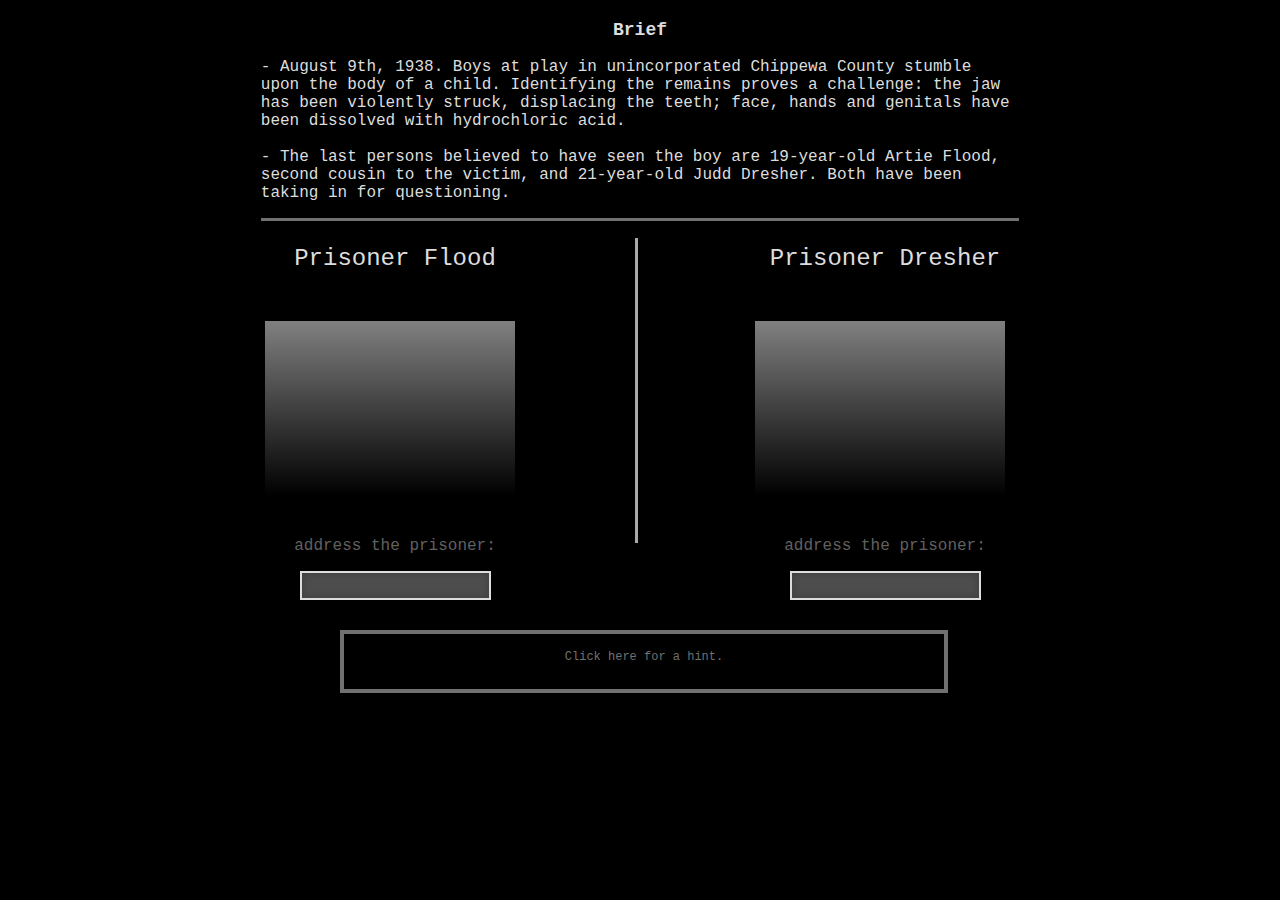
==== index.html @ a6a1c51d "rearranging dirs" ====
<!DOCTYPE html>

<html>
	<head>
	<meta http-equiv="content-type" content="text/html; charset=utf-8">
	<link rel="stylesheet" type="text/css" href="./style.css">
	<link rel="stylesheet" type="text/css" href="https://raw.githubusercontent.com/necolas/normalize.css/master/normalize.css">
	<link href='http://fonts.googleapis.com/css?family=Black+Ops+One|Luckiest+Guy|Sonsie+One|Shojumaru&effect=3d|3d-float|anaglyph|brick-sign|canvas-print|
            crackle|decaying|destruction|distressed|distressed-wood|emboss|fire|fire-animation|fragile|grass|ice|mitosis|neon|outline|putting-green|
            scuffed-steel|shadow-multiple|splintered|static|stonewash|vintage|wallpaper' 
            rel='stylesheet' type='text/css'>
	<script src="https://code.jquery.com/jquery-2.1.4.min.js"></script>
	<script src="interrogate.js"></script>
	<link rel="SHORTCUT ICON" href="../../images/jailbars.ico" type="image/x-icon" />
	<link rel="ICON" href="../../images/jailbars.ico" type="image/ico" />
	<title> behold the man </title>
	</head>
	<body onload = "setScroll();initChat()">
		<div id="briefContainer">
			<p id="briefTitle"><strong> Brief </strong> <br></p>
			<ul id="briefText">  
				<p>- August 9th, 1938. Boys at play in unincorporated Chippewa County stumble upon the body of a child. Identifying the remains proves a challenge: the jaw has been violently struck, displacing the teeth; face, hands and genitals have been dissolved with hydrochloric acid. 
				<br><br>
				- The last persons believed to have seen the boy are 19-year-old Artie Flood, second cousin to the victim, and 21-year-old Judd Dresher. Both have been taking in for questioning.
 			</p>
			</ul>
		</div>
		<div class="roomsContainer">
			<div class="interrogationRoom" id="room1">
				<p class="prisoner"> Prisoner Flood </p>
				<div class="prisonerResponse" id="prisonerResponseA" data-level="0">
						<ul class="responseList" id="responseListA"></ul>			
				</div>
				<p class="command" >address the prisoner:</p>

				<input type="text" class="userInput" id="artie" onkeypress="updateChat(this)"/>
			</div>
			<hr>
			<div class="interrogationRoom" id="room2">
				<p class="prisoner"> Prisoner Dresher </p>
				<div class="prisonerResponse" id="prisonerResponse2" data-level="0">
						<ul class="responseList" id="responseList2"></ul>			
				</div>
				<p class="command" >address the prisoner:</p>

				<input type="text" class="userInput" id="judd" onkeypress="updateChat(this)"/>
			</div>
		</div>
		<div id="hintBoxWrapper">
			<div id="hintBox" onclick="getHint()">
				<p class="hintText" id="hintPrompt"> Click here for a hint. </p>
				<p class="hintText" id="hintContent"> Start with artie. </p>
			</div>
		</div>
	</body>
</html>
---- style.css ----
body {
    background-color: black;
    color: #ddd;
}

body * {
    background-color: black;
    color: #ddd;
}

/* Fonts */
input {
    border: 2px solid #ddd; 
    -webkit-box-shadow: 
      inset 0 0 8px  rgba(0,0,0,0.1),
            0 0 16px rgba(0,0,0,0.1); 
    -moz-box-shadow: 
      inset 0 0 8px  rgba(0,0,0,0.1),
            0 0 16px rgba(0,0,0,0.1); 
    box-shadow: 
      inset 0 0 8px  rgba(0,0,0,0.2),
            0 0 16px rgba(0,0,0,0.2); 
    padding: 5px;
    background: rgba(255,255,255,0.3);
    display:block;
    margin-left: auto;
    margin-right: auto;
}

input:focus{
    border: 2px solid black;
    outline:none;
}

p{
    font-family:courier;
    /* -webkit-mask-image: url(//themes.googleusercontent.com/static/patterns/destruction.png); */
}

hr {
    display: inline-block;
    width: 3px;
    height: 305px;
    background-color: darkgray;
    position: relative;
    overflow: hidden;
    top: 25px;
    margin-top: -8px;
    margin-left: 85px;
    border: none;
}

li {
    padding-bottom:5px;
    margin-bottom:5px;
}

.roomsContainer {
    display:block;
    width:800px;
    margin:0 auto;
}

.interrogationRoom {
    display: inline-block;
    background-color: black;
}

.prisoner {
    font-weight:lighter;
    font-size:24px;
    text-align:center;
}

.chatLine{
    font-size: 12px;
}

.command{
    text-align:center;
    color:#606060;
}


.prisonerResponse {
    overflow-y: scroll;    
    width: 250px;
    height: 175px;
    padding: 15px;
    padding-left: 5px;
    margin: 10px;
    position: relative;
    z-index:10;
    /* -webkit-box-shadow: 0 0 20px blue; */  -moz-box-shadow: 0 0 20px blue;  
    /* box-shadow: 0 0 100px red; */
    border: 10px solid;
    border-color: rgba(255,0,0,0);
}

.prisonerResponse:before {
    content:"";
    width: inherit;
    height: inherit;
    position: absolute;
    background: linear-gradient(to bottom, rgba(255, 255, 255, .5) 0%, rgba(255, 255, 255, 0) 100%);
    z-index:99;
}

.responseList {
    border:10px;
    margin:0px; 
    padding: 10px; 
    list-style-type: none;
    bottom:0px; 
    left:0px; 
    position: absolute;
    width:inherit;
    text-align:left;
    font-family:courier;
 }

 .hintText {
    padding: 4px 0;
    position: absolute;
    font-size: 12px;
    text-align: center;
    width: 100%;
    color: #707070;
    display: block;
}

#room1 {
    float:left;
}

#room2 {
    float:right;
}

#briefContainer {
    width:60%;
    display:block;
    background-color: black;
    /* padding-bottom: 10px; */
    margin: 20px auto 0 auto;
    border-bottom: 3px solid #707070;
}

#briefTitle{
    margin-left:auto;
    text-align:center;
    font-size: 18px;
}
 #briefText {
    display:block;
    /*font-family:Times;*/
 
    padding-left: 0px!important;
}

 #hintBox { 
    text-align: center;
    position: absolute;
    width: 600px;
    height: 55px;
    display:table-cell;
    vertical-align: middle;
    border: 4px solid #707070;
    margin-bottom:30px;
    background-color: black;
}

#hintBoxWrapper {
    display:block;
    width: 600px;
    text-align: center;
    margin: 100px auto;
}

 #hintContent {
    display:none;
 }
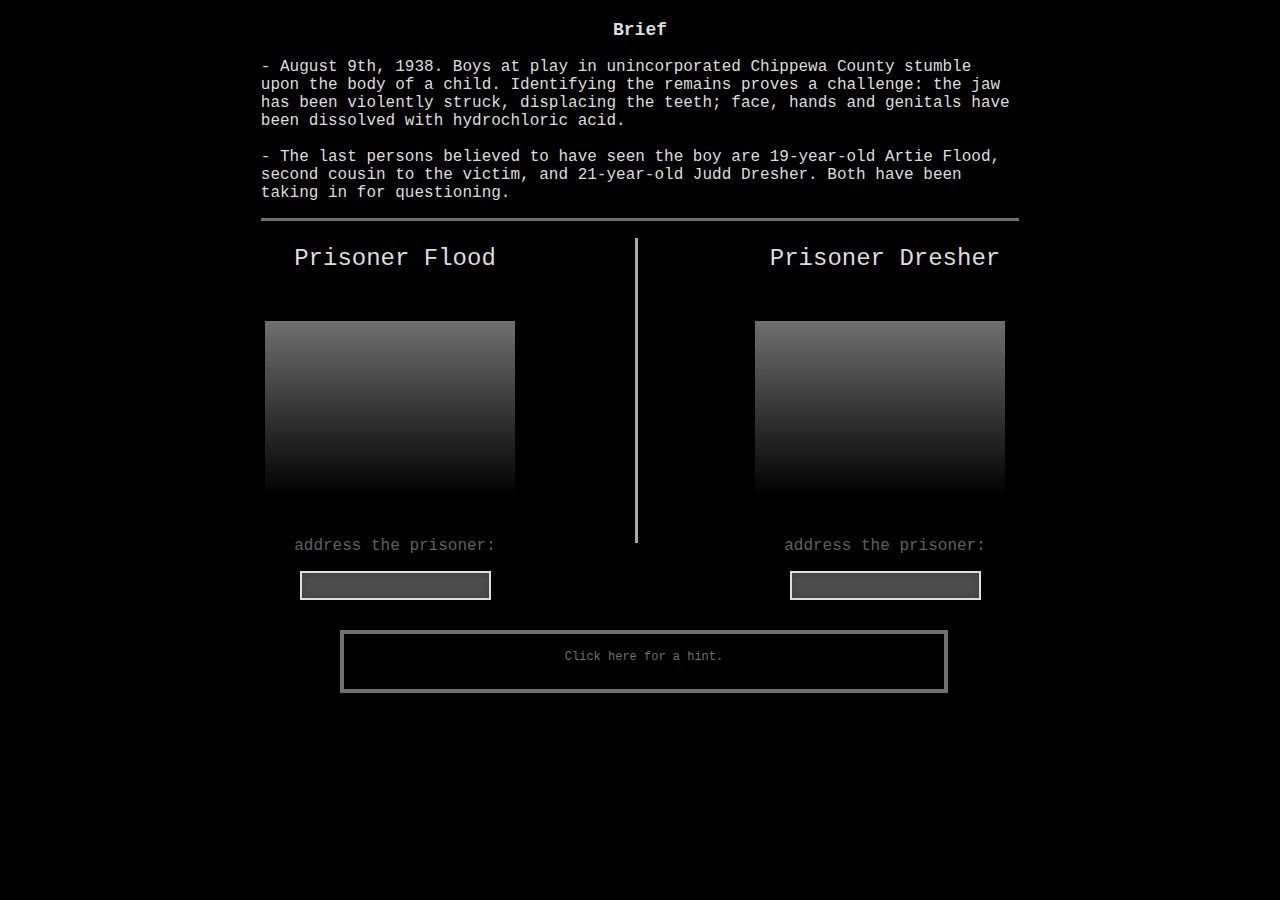
==== commit de04915e: "added interaction with test script" ====
--- a/index.html
+++ b/index.html
@@ -10,12 +10,10 @@
             scuffed-steel|shadow-multiple|splintered|static|stonewash|vintage|wallpaper' 
             rel='stylesheet' type='text/css'>
 	<script src="https://code.jquery.com/jquery-2.1.4.min.js"></script>
-	<script src="interrogate.js"></script>
-	<link rel="SHORTCUT ICON" href="../../images/jailbars.ico" type="image/x-icon" />
-	<link rel="ICON" href="../../images/jailbars.ico" type="image/ico" />
+	<script src="script.js"></script>
 	<title> behold the man </title>
 	</head>
-	<body onload = "setScroll();initChat()">
+	<body>
 		<div id="briefContainer">
 			<p id="briefTitle"><strong> Brief </strong> <br></p>
 			<ul id="briefText">  
@@ -28,22 +26,22 @@
 		<div class="roomsContainer">
 			<div class="interrogationRoom" id="room1">
 				<p class="prisoner"> Prisoner Flood </p>
-				<div class="prisonerResponse" id="prisonerResponseA" data-level="0">
-						<ul class="responseList" id="responseListA"></ul>			
+				<div class="prisonerResponse" id="artie" data-level="0">
+						<ul class="responseList" id="artie"></ul>			
 				</div>
 				<p class="command" >address the prisoner:</p>
 
-				<input type="text" class="userInput" id="artie" onkeypress="updateChat(this)"/>
+				<input type="text" class="userInput" id="artie" />
 			</div>
 			<hr>
 			<div class="interrogationRoom" id="room2">
 				<p class="prisoner"> Prisoner Dresher </p>
-				<div class="prisonerResponse" id="prisonerResponse2" data-level="0">
-						<ul class="responseList" id="responseList2"></ul>			
+				<div class="prisonerResponse" id="judd" data-level="0">
+						<ul class="responseList" id="judd"></ul>			
 				</div>
 				<p class="command" >address the prisoner:</p>
 
-				<input type="text" class="userInput" id="judd" onkeypress="updateChat(this)"/>
+				<input type="text" class="userInput" id="judd" />
 			</div>
 		</div>
 		<div id="hintBoxWrapper">
@@ -52,6 +50,7 @@
 				<p class="hintText" id="hintContent"> Start with artie. </p>
 			</div>
 		</div>
+		<script src="interrogate.js"></script>
 	</body>
 </html>
 
--- a/style.css
+++ b/style.css
@@ -102,7 +102,7 @@
     width: inherit;
     height: inherit;
     position: absolute;
-    background: linear-gradient(to bottom, rgba(255, 255, 255, .5) 0%, rgba(255, 255, 255, 0) 100%);
+    background: linear-gradient(to bottom, rgba(221, 221, 221, .5) 0%, rgba(255, 255, 255, 0) 100%);
     z-index:99;
 }
 
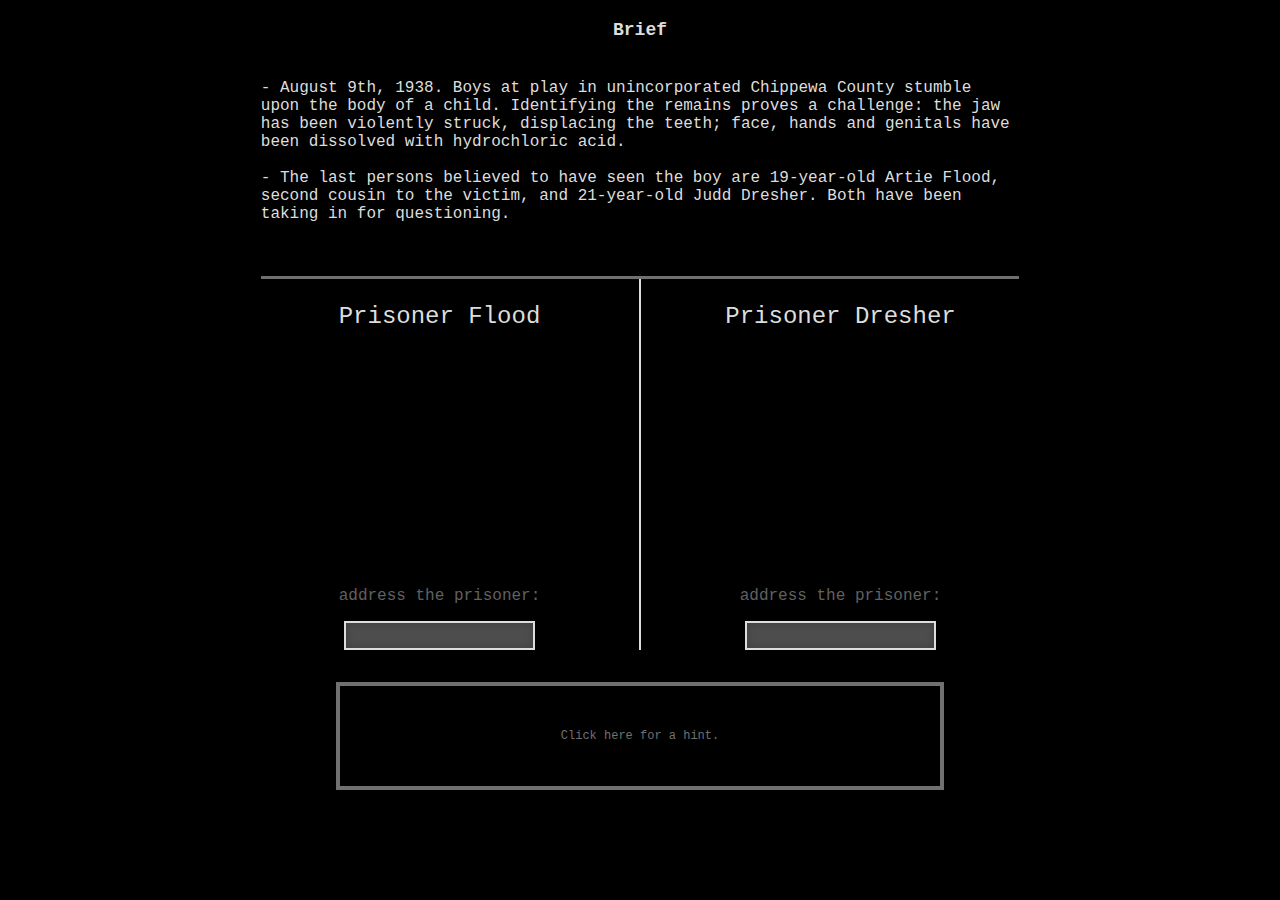
==== commit e8e42c02: "added most of the remaining interactivity to catch up with the last version" ====
--- a/index.html
+++ b/index.html
@@ -9,6 +9,7 @@
             crackle|decaying|destruction|distressed|distressed-wood|emboss|fire|fire-animation|fragile|grass|ice|mitosis|neon|outline|putting-green|
             scuffed-steel|shadow-multiple|splintered|static|stonewash|vintage|wallpaper' 
             rel='stylesheet' type='text/css'>
+    <script type="text/javascript" src="./nlp_compromise/client_side/nlp.min.js"></script>
 	<script src="https://code.jquery.com/jquery-2.1.4.min.js"></script>
 	<script src="script.js"></script>
 	<title> behold the man </title>
@@ -33,7 +34,6 @@
 
 				<input type="text" class="userInput" id="artie" />
 			</div>
-			<hr>
 			<div class="interrogationRoom" id="room2">
 				<p class="prisoner"> Prisoner Dresher </p>
 				<div class="prisonerResponse" id="judd" data-level="0">
@@ -44,11 +44,8 @@
 				<input type="text" class="userInput" id="judd" />
 			</div>
 		</div>
-		<div id="hintBoxWrapper">
-			<div id="hintBox" onclick="getHint()">
-				<p class="hintText" id="hintPrompt"> Click here for a hint. </p>
-				<p class="hintText" id="hintContent"> Start with artie. </p>
-			</div>
+		<div id="hintBox">
+			<p class="hintText" id="hintPrompt"> Click here for a hint. </p>
 		</div>
 		<script src="interrogate.js"></script>
 	</body>
--- a/style.css
+++ b/style.css
@@ -1,11 +1,22 @@
 body {
     background-color: black;
     color: #ddd;
+    font-family: courier;
 }
 
 body * {
     background-color: black;
     color: #ddd;
+}
+
+li {
+    text-decoration: none;
+}
+
+ul {
+    height: 13rem;
+    overflow: scroll;
+    padding: 0.3rem;
 }
 
 /* Fonts */
@@ -32,11 +43,6 @@
     outline:none;
 }
 
-p{
-    font-family:courier;
-    /* -webkit-mask-image: url(//themes.googleusercontent.com/static/patterns/destruction.png); */
-}
-
 hr {
     display: inline-block;
     width: 3px;
@@ -52,17 +58,19 @@
 
 li {
     padding-bottom:5px;
-    margin-bottom:5px;
+    list-style: none;
+    margin: 2px 0;
 }
 
 .roomsContainer {
-    display:block;
-    width:800px;
+    display: flex;
+    max-width: 800px;
     margin:0 auto;
 }
 
 .interrogationRoom {
     display: inline-block;
+    flex: 1;
     background-color: black;
 }
 
@@ -82,56 +90,19 @@
 }
 
 
-.prisonerResponse {
-    overflow-y: scroll;    
-    width: 250px;
-    height: 175px;
-    padding: 15px;
-    padding-left: 5px;
-    margin: 10px;
-    position: relative;
-    z-index:10;
-    /* -webkit-box-shadow: 0 0 20px blue; */  -moz-box-shadow: 0 0 20px blue;  
-    /* box-shadow: 0 0 100px red; */
-    border: 10px solid;
-    border-color: rgba(255,0,0,0);
-}
-
-.prisonerResponse:before {
-    content:"";
-    width: inherit;
-    height: inherit;
+ .hintText {
     position: absolute;
-    background: linear-gradient(to bottom, rgba(221, 221, 221, .5) 0%, rgba(255, 255, 255, 0) 100%);
-    z-index:99;
-}
-
-.responseList {
-    border:10px;
-    margin:0px; 
-    padding: 10px; 
-    list-style-type: none;
-    bottom:0px; 
-    left:0px; 
-    position: absolute;
-    width:inherit;
-    text-align:left;
-    font-family:courier;
- }
-
- .hintText {
-    padding: 4px 0;
-    position: absolute;
-    font-size: 12px;
-    text-align: center;
-    width: 100%;
-    color: #707070;
-    display: block;
+    top: 50%;
+    left: 50%;
+    margin: 0;
+    transform: translate(-50%,-50%);
+    width: 95%;
+    font-size:12px;
+    color:#707070;
 }
 
 #room1 {
-    float:left;
-}
+border-right: 2px solid #ddd;}
 
 #room2 {
     float:right;
@@ -141,8 +112,8 @@
     width:60%;
     display:block;
     background-color: black;
-    /* padding-bottom: 10px; */
-    margin: 20px auto 0 auto;
+    margin: 0 auto;
+    margin-top: 20px;
     border-bottom: 3px solid #707070;
 }
 
@@ -153,30 +124,16 @@
 }
  #briefText {
     display:block;
-    /*font-family:Times;*/
- 
     padding-left: 0px!important;
+    margin: 0;
 }
 
- #hintBox { 
+ #hintBox {
     text-align: center;
-    position: absolute;
+    position: relative;
     width: 600px;
-    height: 55px;
-    display:table-cell;
-    vertical-align: middle;
+    height: 100px;
     border: 4px solid #707070;
-    margin-bottom:30px;
-    background-color: black;
+    display: block;
+    margin: 2rem auto;
 }
-
-#hintBoxWrapper {
-    display:block;
-    width: 600px;
-    text-align: center;
-    margin: 100px auto;
-}
-
- #hintContent {
-    display:none;
- }
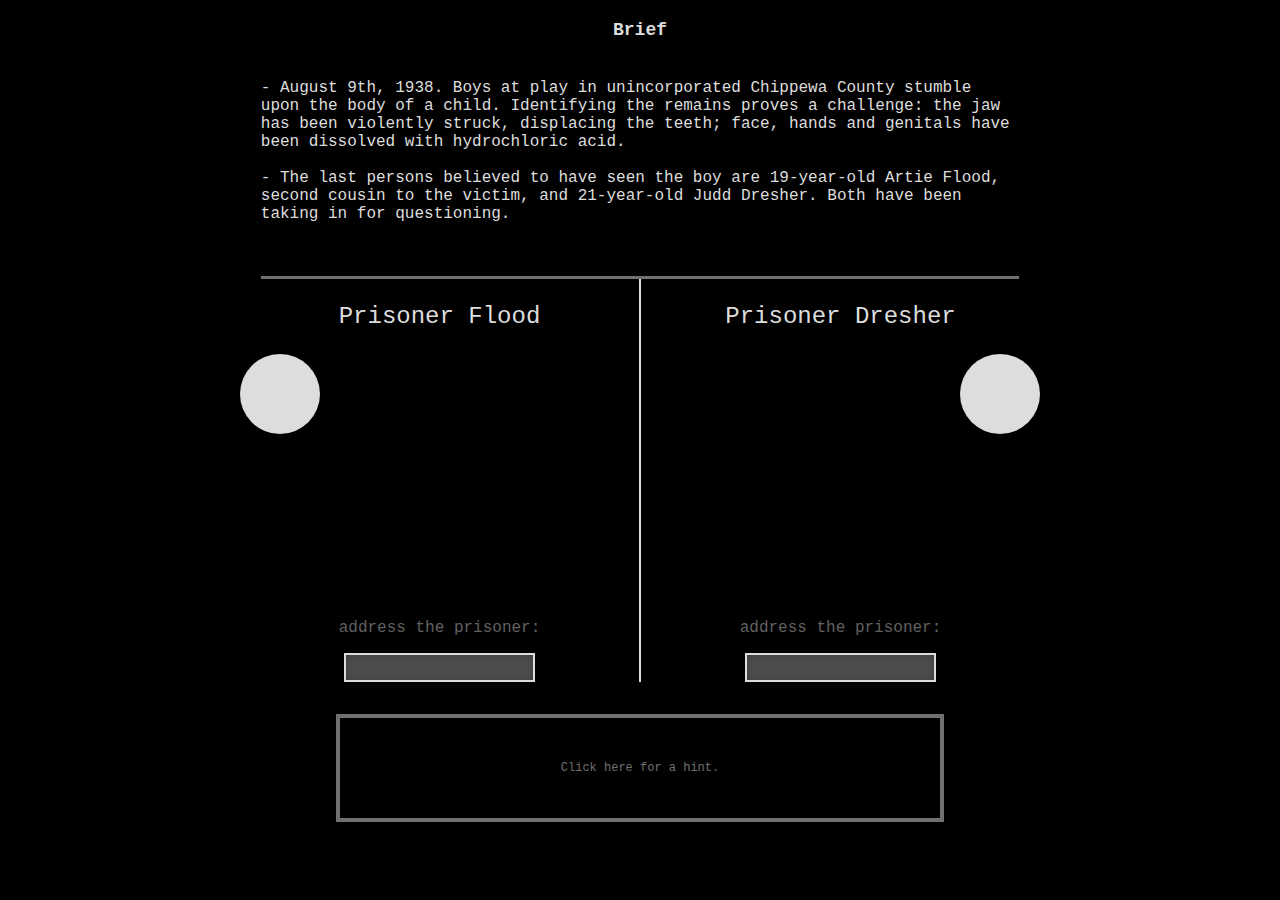
==== commit d4791d0b: "crack tracker added, and scrollTop fixed" ====
--- a/index.html
+++ b/index.html
@@ -9,7 +9,7 @@
             crackle|decaying|destruction|distressed|distressed-wood|emboss|fire|fire-animation|fragile|grass|ice|mitosis|neon|outline|putting-green|
             scuffed-steel|shadow-multiple|splintered|static|stonewash|vintage|wallpaper' 
             rel='stylesheet' type='text/css'>
-    <script type="text/javascript" src="./nlp_compromise/client_side/nlp.min.js"></script>
+    <script type="text/javascript" src="./nlp.min.js"></script>
 	<script src="https://code.jquery.com/jquery-2.1.4.min.js"></script>
 	<script src="script.js"></script>
 	<title> behold the man </title>
@@ -28,7 +28,10 @@
 			<div class="interrogationRoom" id="room1">
 				<p class="prisoner"> Prisoner Flood </p>
 				<div class="prisonerResponse" id="artie" data-level="0">
-						<ul class="responseList" id="artie"></ul>			
+					<div class="crackTracker" id="artie">
+						<div class="crackActual" id="artie"></div>
+					</div>	
+					<ul class="responseList" id="artie"></ul>		
 				</div>
 				<p class="command" >address the prisoner:</p>
 
@@ -37,7 +40,10 @@
 			<div class="interrogationRoom" id="room2">
 				<p class="prisoner"> Prisoner Dresher </p>
 				<div class="prisonerResponse" id="judd" data-level="0">
-						<ul class="responseList" id="judd"></ul>			
+					<ul class="responseList" id="judd"></ul>		
+					<div class="crackTracker" id="judd">
+						<div class="crackActual" id="judd"></div>
+					</div>	
 				</div>
 				<p class="command" >address the prisoner:</p>
 
--- a/style.css
+++ b/style.css
@@ -9,6 +9,30 @@
     color: #ddd;
 }
 
+div.crackTracker {
+    min-width: 5rem;
+    height: 5rem;
+    background-color: #ddd;
+    border-radius: 50%;
+    flex: 1;
+    position: relative;
+}
+
+div.crackActual {
+    border-radius: 50%;
+    background-color: #BC0000;
+    width: 0rem;
+    height: 0rem;
+    position: absolute;
+    left: 50%;
+    top: 50%;
+    transform: translate(-50%,-50%);
+}
+
+div.prisonerResponse {
+    display: flex;
+}
+
 li {
     text-decoration: none;
 }
@@ -17,6 +41,8 @@
     height: 13rem;
     overflow: scroll;
     padding: 0.3rem;
+    flex: 4;
+    margin: 1rem;
 }
 
 /* Fonts */
@@ -131,7 +157,7 @@
  #hintBox {
     text-align: center;
     position: relative;
-    width: 600px;
+    max-width: 600px;
     height: 100px;
     border: 4px solid #707070;
     display: block;
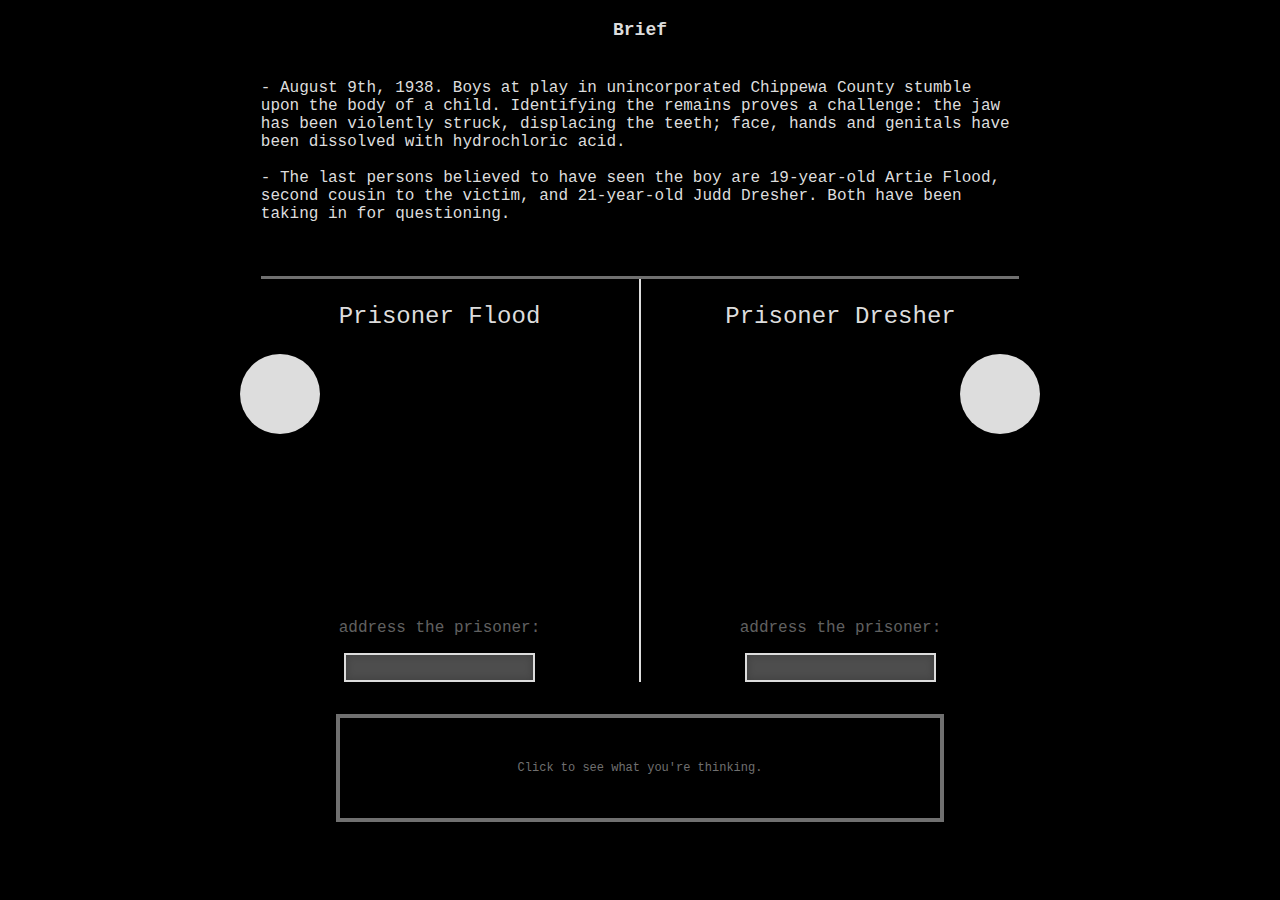
==== commit ebff82f9: "added a few lines to the script" ====
--- a/index.html
+++ b/index.html
@@ -51,7 +51,7 @@
 			</div>
 		</div>
 		<div id="hintBox">
-			<p class="hintText" id="hintPrompt"> Click here for a hint. </p>
+			<p class="hintText" id="hintPrompt"> Click to see what you're thinking. </p>
 		</div>
 		<script src="interrogate.js"></script>
 	</body>
